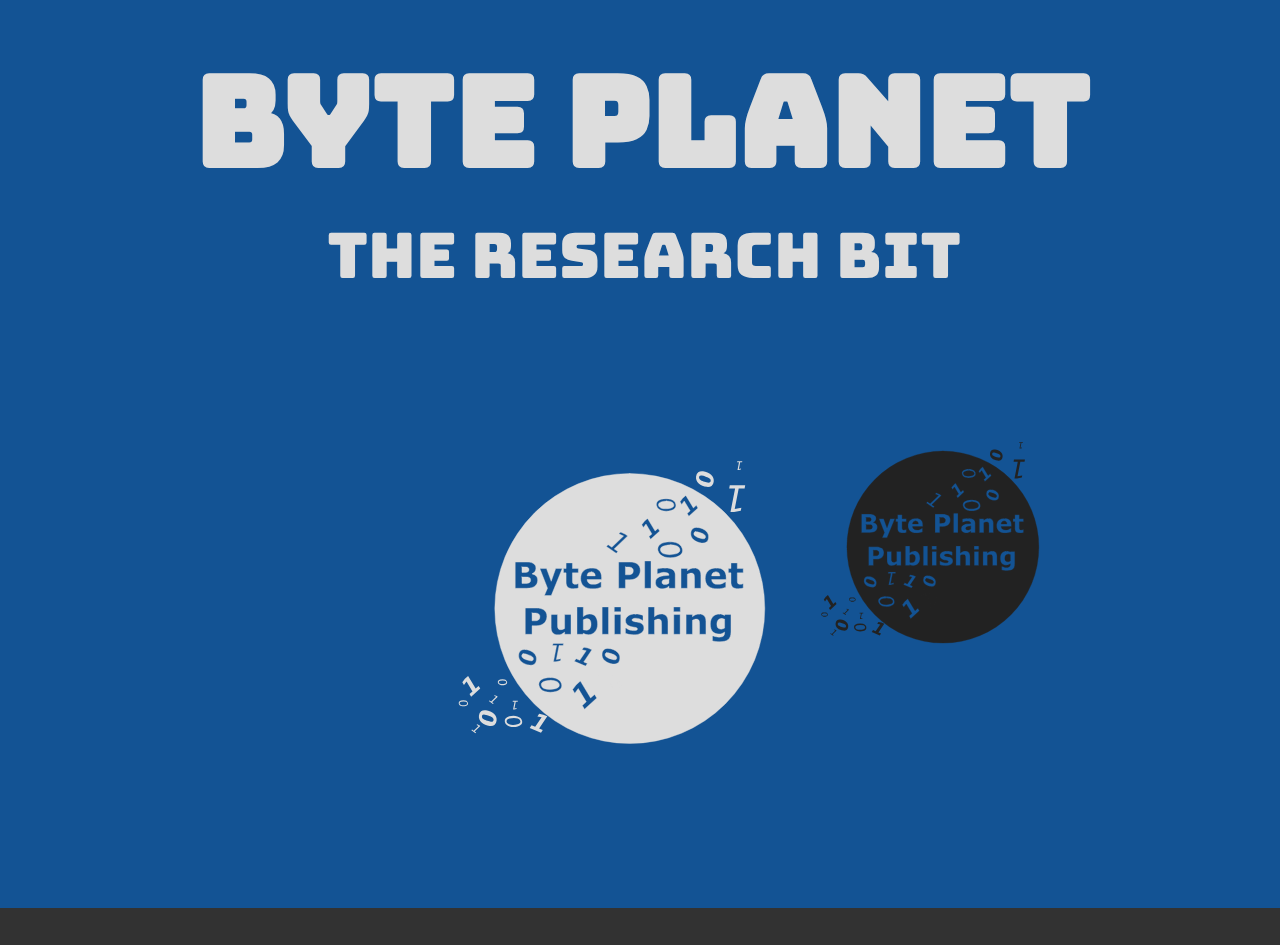
==== glossary.html @ 5b76783b "creation of other pages" ====
<!DOCTYPE html>
<html lang="en-GB" dir="ltr">

<head>

  <meta charset="utf-8">
  <meta name="viewport" content="width=device-width, initial-scale=1">

  <!-- Meta SEO -->
  <meta name="author" content="Oliver Mark Harris">
  <meta name="description" content="[Assignment] Our mission is to produce reliable, trustworthy and informative articles about computer systems and security events. To inform our readers, and to improve internet security as a whole.">
  <meta name="robots" content="none">
  <!-- NOTE: name="robots" content="none" is only set to stop search crawlers from indexing the page, this is because it is apart of my assignment work, making it not appear in search results so it cannot be plagerised. On an actual website this would be set to index or not referenced -->
  <meta name="keywords" content="technology, news, assignment, computer science, computer security, byte planet">

  <!-- Favicon Compatability -->
  <link rel="apple-touch-icon" sizes="180x180" href="icon/apple-touch-icon.png">
  <link rel="icon" type="image/png" sizes="32x32" href="icon/favicon-32x32.png">
  <link rel="icon" type="image/png" sizes="16x16" href="icon/favicon-16x16.png">
  <link rel="manifest" href="icon/site.webmanifest">
  <link rel="mask-icon" href="icon/safari-pinned-tab.svg" color="#135394">
  <link rel="shortcut icon" href="icon/favicon.ico">
  <meta name="apple-mobile-web-app-title" content="Byte Planet">
  <meta name="application-name" content="Byte Planet">
  <meta name="msapplication-TileColor" content="#2d89ef">
  <meta name="msapplication-config" content="icon/browserconfig.xml">
  <meta name="theme-color" content="#135394">

  <!--
    Changes the favicon based on which device the user visits the website with
  -->

  <!-- Page Data -->
  <title>Byte Planet</title>

  <!-- Stylesheets --> <!-- DEBUG: concat into main.css -->
  <!-- <link rel="stylesheet" href="css/main.css"> -->
  <link rel="stylesheet" href="dev/css/default.css">
  <link rel="stylesheet" href="dev/css/noscript.css">
  <link rel="stylesheet" href="dev/css/header.css">
  <link rel="stylesheet" href="dev/css/footer.css">
  <link rel="stylesheet" href="dev/css/wrapper.css">
  <link rel="stylesheet" href="dev/css/splash.css">
  <link rel="stylesheet" href="dev/css/end.css">

  <!-- Javascript -->
  <script src="js/main.js" charset="utf-8"></script>

</head>

<body>
  <header class="header splash" id="hd">

    <span class="txt">
      <h1>Byte Planet</h1>
      <p>the research bit</p>
    </span>

    <!-- Header Logo -->
    <img class="icon" src="icon/iconLight.svg" alt="logo">

    <!-- Navigation Menu -->
    <nav class="navigation hidden" id="menu">
      <ul>
        <li class="navicon hidden" id="navicon"><a href="#">&#8801;</a></li>
        <li><a href="#">Home</a></li>
        <li><a href="tutorials.html">Tutorials</a></li>
        <li><a href="jobs.html">Jobs</a></li>
        <li><a href="reviews.html">Reviews</a></li>
        <li class="active"><a href="glossary.html">Glossary</a></li>
      </ul>
    </nav>

  </header>

  <noscript>
    <details class="noJS info" open>
      <summary>Javascript Disabled: Click Here</summary>
      <!-- when Javascript is disabled, show recommendation to enable it -->
      <span>
        <h3>Javascript Disabled</h3>
        <p>This website uses Javascript for some of its design functionality. It is recommended to leave it enabled, to have a better navigation experience.</p>
        <p>This can be done by either disabling the extension, or within your browsers setting page.</p>
        <p>Close by clicking on "Javascript Disabled" on the bottom-right on the window.</p>
      </span>
    </details>

    <!-- information for screen readers -->
    <b class="hidden">Navigation backup for when javascript is disabled.</b>

    <nav class="noJS navigation">
      <details>
        <summary>&#8801;</summary>
        <!-- when Javascript is disabled,
        default to 2nd navigation design, under/out-off header -->
        <ul>
          <li><a href="#">Home</a></li>
          <li><a href="tutorials.html">Tutorials</a></li>
          <li><a href="jobs.html">Jobs</a></li>
          <li><a href="reviews.html">Reviews</a></li>
          <li class="active"><a href="glossary.html">Glossary</a></li>
        </ul>
      </details>
    </nav>
  </noscript>

  <!-- Main content separator / wrapper section -->
  <section class="wrapper">

    <main class="main">

      <!-- Website Article Section -->
      <article
        class="article"
        id="article"
        data-title="In Development"> <!-- article title displayed within browser -->

      </article>

    </main>

    <!-- Website footer section -->
    <footer class="footer" id="bottom">
      <!-- IDs are used as a page bookmark, which helps with easier navigation of the websites page -->
      <h1 class="title">Byte Planet</h1>

      <section class="contents">
        <h2>Our Mission</h2>

        <p>Our mission is to produce reliable, trustworthy and informative articles about computer systems and security events. To inform our readers, and to improve internet security as a whole.</p>
      </section>

      <b class="copyright"> <span class="symbol">&copy;</span> 2018 Byte Planet Publishing </b>

      <!-- <img class="icon" src="https://dummyimage.com/100x100/cccccc/000.jpg&text=Logo" alt="logo"> -->
      <img class="icon" src="icon/iconLight.svg" alt="logo">

      <ul class="links left">
        <li> <a href="index.html#authors">authors</a> </li>
        <li> <a href="tutorials.html">articles</a> </li>
        <li> <a href="index.html#about">about us</a> </li>
      </ul>

      <ul class="links right">
        <li> <a href="index.html#placements">jobs</a> </li>
        <li> <a href="sitemap.html">sitemap</a> </li>
        <li> <a href="index.html#legal">legal</a> </li>
      </ul>

    </footer>

  </section>

</body>

</html>
---- css/main.css ----
/* Google Font Imports */
@import url('https://fonts.googleapis.com/css?family=Pacifico');
/* Header Text | style: handwriting */

/* Zeroing Elements | Defaults */
* {
  padding: 0;
  margin: 0;
}

/*.article::first-letter {
  color: #135394;
  font-size: 3em;
  text-transform: uppercase;
  font-family: 'Pacifico', cursive;
}*/

.header {
  background: #135394;
  color: #ddd;

  height: 15vh;
  width: 100vw;

  font-family: 'Pacifico', cursive;
  font-size: 3vh;

  /* position: absolute; */
  top: 0;
}


.main {
  grid-area: main;
  //display: flex;
}

.footer {
  grid-area: footer;
  background: #323232;
}

.wrapper {
  width: 100%;
  display: grid;
  grid-template-rows: 25px 1fr 250px;
  grid-template-columns: minmax(0, 150px) minmax(250px, 1fr) minmax(0, 150px);
  grid-template-areas:
    ". . ."
    ". main ."
    "footer footer footer";
  grid-gap: 25px;
}

/* splash screen */
.splash {
  height: 100vh;
  font-size: 9vmin;
}

.hidden {
  display: none;
}
---- dev/css/default.css ----
/* @import url('https://fonts.googleapis.com/css?family=Pacifico'); */
/* @import url('https://fonts.googleapis.com/css?family=Dr+Sugiyama'); */
/* @import url('https://fonts.googleapis.com/css?family=Sofia'); */
/* @import url('https://fonts.googleapis.com/css?family=Plaster'); */
/* @import url('https://fonts.googleapis.com/css?family=Diplomata+SC'); */

/* |||||||||||||||||||||||||||||||||||||||||||||||||||||||||||||||||||||||||| */
/* ||||| P R E  L O A D ||||||||||||||||||||||||||||||||||||||||||||||||||||| */
/* |||||||||||||||||||||||||||||||||||||||||||||||||||||||||||||||||||||||||| */

/*
  CSS which runs first.
*/

/* <~ Google Font Imports ~> */

/* Header Text | style: handwriting */
@import url('https://fonts.googleapis.com/css?family=Bungee');


/* <~ Zeroing Elements | Defaults ~> */
* {
  padding: 0;
  margin: 0;
}
---- dev/css/noscript.css ----
/* |||||||||||||||||||||||||||||||||||||||||||||||||||||||||||||||||||||||||| */
/* ||||| J A V A S C R I P T  D I S A B L E D ||||||||||||||||||||||||||||||| */
/* |||||||||||||||||||||||||||||||||||||||||||||||||||||||||||||||||||||||||| */

/*
  This sections CSS only runs when the user has disabled Javascript within their browser.
*/

.noJS.info > span, .noJS.info > summary {
  z-index: 999;
  position: fixed;
  user-select: none;
}

.noJS.info summary::-webkit-details-marker {
 display:none;
}

.noJS.info > summary {
  bottom: 0;
  right: 0;

  color: red;
  background: rgba(200,200,200,0.5);

  padding: 0.1rem 1rem;

  list-style-type: none;
}

.noJS.info > span {
  top: 10%;
  left: calc(25% - (15px + 0.5rem));

  width: calc(100% / 2);
  min-height: calc(100% / 3);
  max-height: 70%;

  overflow-y: auto;

  padding: 15px;
  border-style: solid;
  border-width: 1rem;

  background: white;
  border-color: rgb(200, 200, 200);

  text-align: center;
}

.noJS.info > span > h3 {
  color: red;
}
---- dev/css/header.css ----
/* |||||||||||||||||||||||||||||||||||||||||||||||||||||||||||||||||||||||||| */
/* ||||| P A G E  H E A D E R ||||||||||||||||||||||||||||||||||||||||||||||| */
/* |||||||||||||||||||||||||||||||||||||||||||||||||||||||||||||||||||||||||| */

.header {
  background: #135394;
  color: #ddd;

  height: 15vh;
  width: 100%;

  /* font-family: 'Plaster', cursive; */
  /* font-family: 'Diplomata SC', cursive; */
  /* font-family: 'Bungee', cursive; */


  /* font-size: 2vh; */
  padding: 0.25rem;

  top: 0;
  user-select: none;
}

.navigation {
  user-select: none;
}

.header > span.txt {
  float: left;
  text-align: center;
  font-size: 2vh;
  line-height: calc(2vh + 15px);
  font-family: 'Bungee', cursive;
  position: relative;
  top: calc((15vh / 2) - (2 * (2vh +15px)));
}

.header > img.icon {
  height: 15vh;
  width: 15vh;
  margin: 0 0.25rem;
}

.main {
  /* to reference with grid in wrapper */
  grid-area: main;

  /* display using 1D array of data */
  display: flex;
}
---- dev/css/footer.css ----
/* |||||||||||||||||||||||||||||||||||||||||||||||||||||||||||||||||||||||||| */
/* ||||| P A G E  F O O T E R ||||||||||||||||||||||||||||||||||||||||||||||| */
/* |||||||||||||||||||||||||||||||||||||||||||||||||||||||||||||||||||||||||| */

.footer > .contents {
  grid-area: footcontents;
  text-align: center;
}

.footer > h1.title {
  grid-area: foottitle;
  font-family: 'Bungee', cursive;
  color: #ddd;
}

.footer > img.icon {
  grid-area: footlogo;
  filter: invert(100%);
  display: block;
  margin: auto;
  align: center;
  width: 25vw;
}

.footer > .links {
  text-align: center;
  list-style: none;
}

.footer > .links > li {
  background: red;
}

.footer > .links.left {
  grid-area: footleft;
}

.footer > .links.right {
  grid-area: footright;
}

.footer > b.copyright {
  grid-area: footnotice;
}

.footer {
  /* to reference with grid in wrapper */
  grid-area: footer;

  user-select: none;
  text-align: center;

  min-height: 250px;
  padding: 1rem;

  background: #323232;
  color: #fff;

  display: grid;
  grid-template-rows: 0.5fr 1fr 3fr 1fr 1fr;
  grid-template-columns: repeat(2, 1fr);
  grid-template-areas:
  "foottitle foottitle"
  ". ."
  "footcontents footlogo"
  "footnotice footnotice"
  "footleft footright";
  grid-gap: 0.15rem;
}
---- dev/css/wrapper.css ----
/* |||||||||||||||||||||||||||||||||||||||||||||||||||||||||||||||||||||||||| */
/* ||||| P A G E  W R A P P E R ||||||||||||||||||||||||||||||||||||||||||||| */
/* |||||||||||||||||||||||||||||||||||||||||||||||||||||||||||||||||||||||||| */

.wrapper {

  /* minimal height for header to update */
  min-height: calc(100vh + 11px);

  /* constrains entire window */
  width: 100%;

  /* display using 2D array of data */
  display: grid;
  grid-template-rows: calc(15vh + 25px) 1fr auto;
  grid-template-columns: minmax(0, 2rem) minmax(250px, 1fr) minmax(0, 2rem);
  grid-template-areas:
    ". . ."
    ". main ."
    "footer footer footer";
  grid-gap: 25px;
}
---- dev/css/splash.css ----
.splash {
  /* float: none; */
  height: 100vh;
  width: 100%;
  display: grid;
  grid-template-columns: auto;
  grid-template-rows: auto;
  grid-template-areas:
  ".      .      ."
  ". splashTitle ."
  ". splashIcon  ."
  ".      .      .";
  grid-gap: 1rem;
}

.splash > span.txt {
  grid-area: splashTitle;
  font-size: 7vmin;
  line-height: calc(15vmin);
  text-align: center;
}

.splash > span.txt > * {
  margin: 0;
  padding: 0;
  width: auto;
}

.splash > img.icon {
  grid-area: splashIcon;
  display: block;
  margin: auto;
  align: center;
  height: 50vmin;
  width: 50vmin;
}
---- dev/css/end.css ----
.hidden {
  display: none;
}
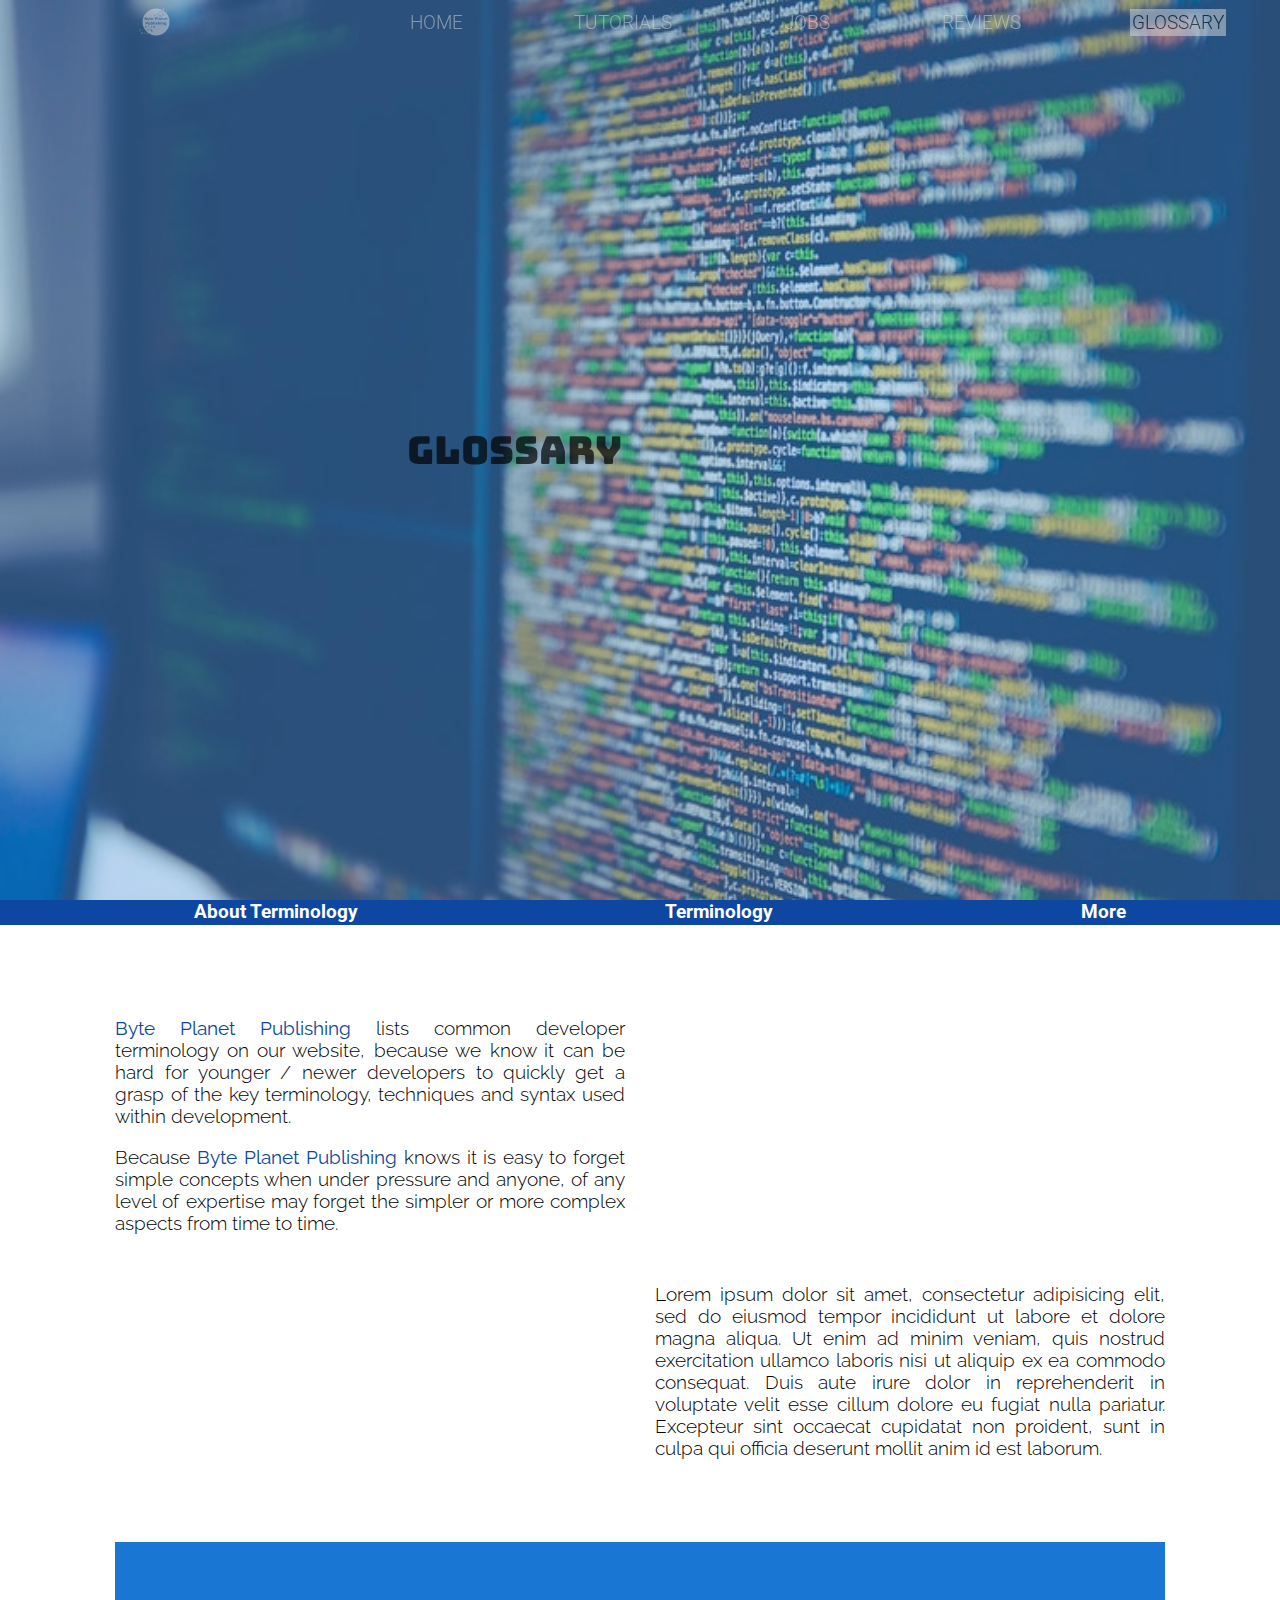
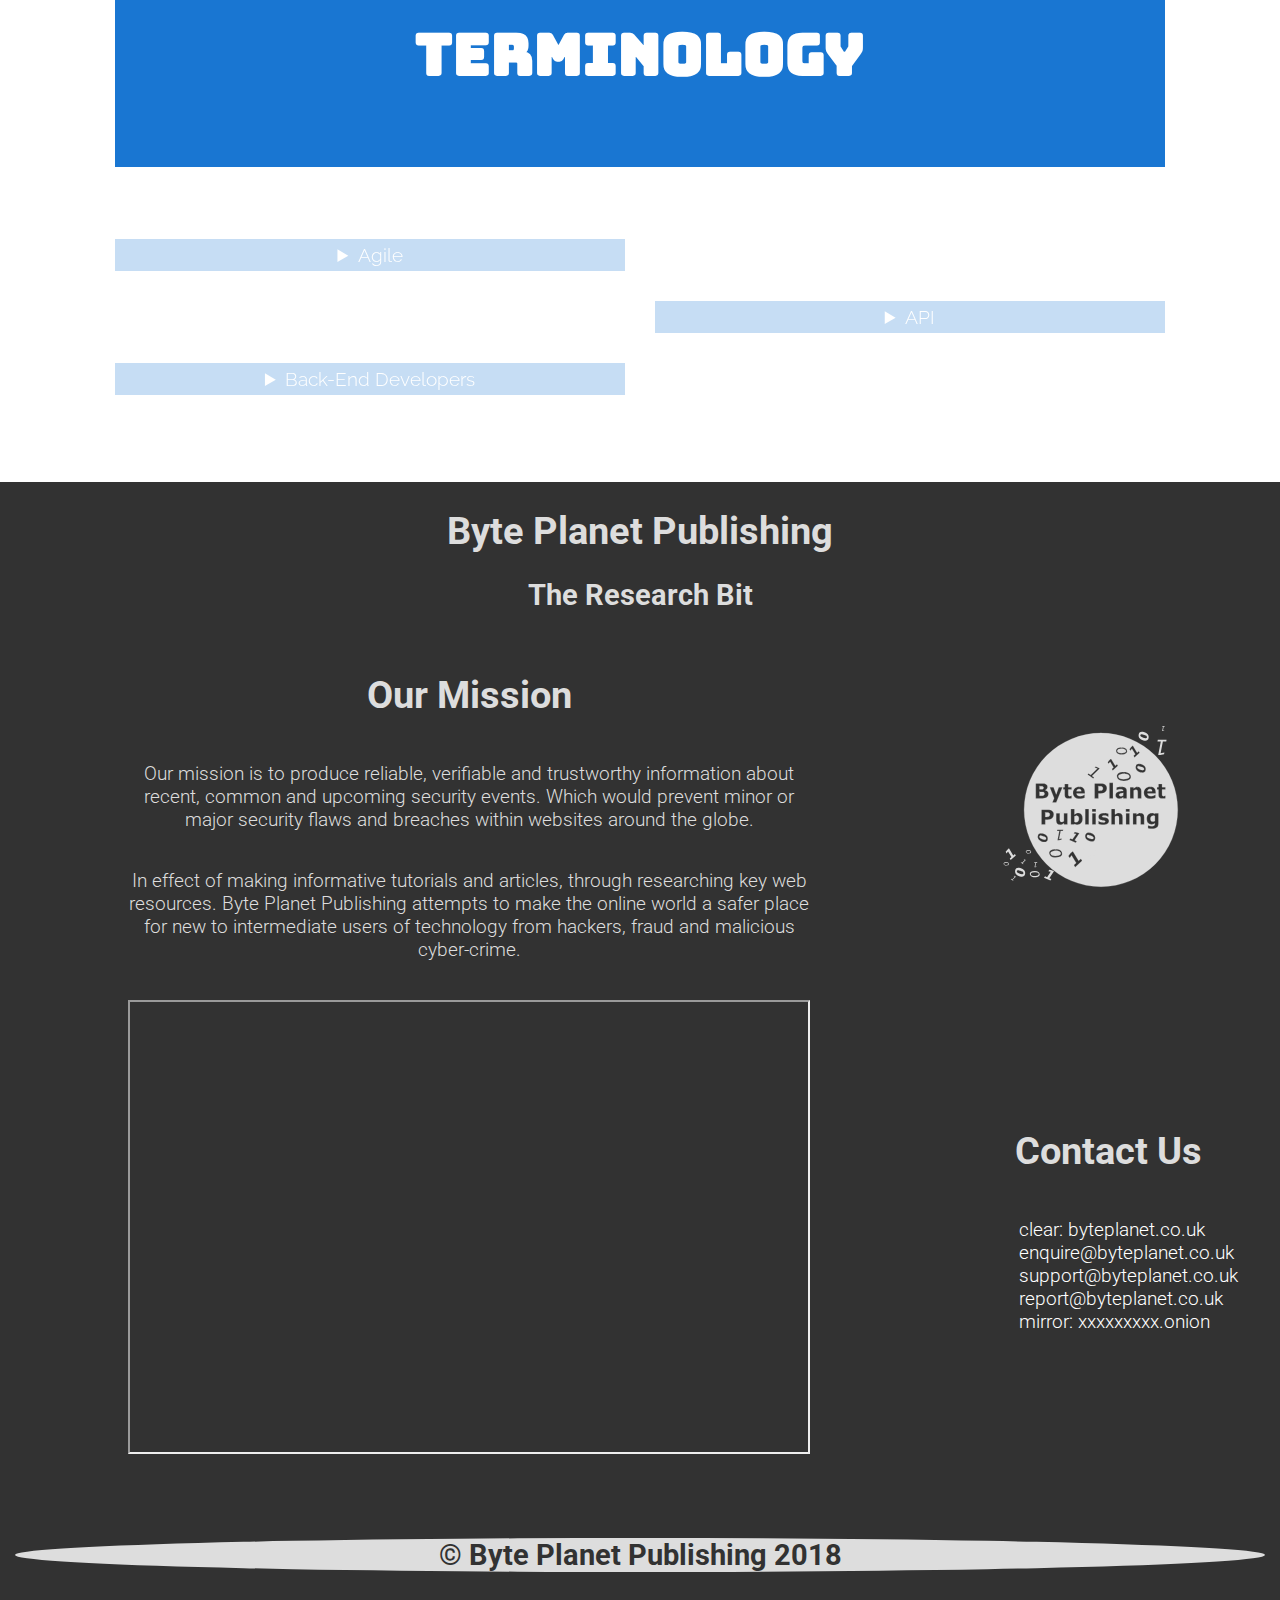
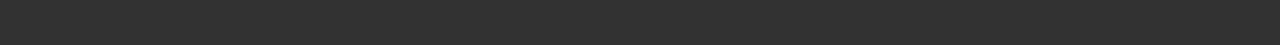
==== commit 5408a683: "almost final design update" ====
--- a/glossary.html
+++ b/glossary.html
@@ -1,156 +1,342 @@
 <!DOCTYPE html>
 <html lang="en-GB" dir="ltr">
-
-<head>
-
-  <meta charset="utf-8">
-  <meta name="viewport" content="width=device-width, initial-scale=1">
-
-  <!-- Meta SEO -->
-  <meta name="author" content="Oliver Mark Harris">
-  <meta name="description" content="[Assignment] Our mission is to produce reliable, trustworthy and informative articles about computer systems and security events. To inform our readers, and to improve internet security as a whole.">
-  <meta name="robots" content="none">
-  <!-- NOTE: name="robots" content="none" is only set to stop search crawlers from indexing the page, this is because it is apart of my assignment work, making it not appear in search results so it cannot be plagerised. On an actual website this would be set to index or not referenced -->
-  <meta name="keywords" content="technology, news, assignment, computer science, computer security, byte planet">
-
-  <!-- Favicon Compatability -->
-  <link rel="apple-touch-icon" sizes="180x180" href="icon/apple-touch-icon.png">
-  <link rel="icon" type="image/png" sizes="32x32" href="icon/favicon-32x32.png">
-  <link rel="icon" type="image/png" sizes="16x16" href="icon/favicon-16x16.png">
-  <link rel="manifest" href="icon/site.webmanifest">
-  <link rel="mask-icon" href="icon/safari-pinned-tab.svg" color="#135394">
-  <link rel="shortcut icon" href="icon/favicon.ico">
-  <meta name="apple-mobile-web-app-title" content="Byte Planet">
-  <meta name="application-name" content="Byte Planet">
-  <meta name="msapplication-TileColor" content="#2d89ef">
-  <meta name="msapplication-config" content="icon/browserconfig.xml">
-  <meta name="theme-color" content="#135394">
-
-  <!--
-    Changes the favicon based on which device the user visits the website with
-  -->
-
-  <!-- Page Data -->
-  <title>Byte Planet</title>
-
-  <!-- Stylesheets --> <!-- DEBUG: concat into main.css -->
-  <!-- <link rel="stylesheet" href="css/main.css"> -->
-  <link rel="stylesheet" href="dev/css/default.css">
-  <link rel="stylesheet" href="dev/css/noscript.css">
-  <link rel="stylesheet" href="dev/css/header.css">
-  <link rel="stylesheet" href="dev/css/footer.css">
-  <link rel="stylesheet" href="dev/css/wrapper.css">
-  <link rel="stylesheet" href="dev/css/splash.css">
-  <link rel="stylesheet" href="dev/css/end.css">
-
-  <!-- Javascript -->
-  <script src="js/main.js" charset="utf-8"></script>
-
-</head>
-
-<body>
-  <header class="header splash" id="hd">
-
-    <span class="txt">
-      <h1>Byte Planet</h1>
-      <p>the research bit</p>
-    </span>
-
-    <!-- Header Logo -->
-    <img class="icon" src="icon/iconLight.svg" alt="logo">
-
-    <!-- Navigation Menu -->
-    <nav class="navigation hidden" id="menu">
+  <head>
+    <meta charset="utf-8">
+    <meta name="viewport" content="width=device-width, initial-scale=1">
+
+    <!-- Meta SEO -->
+    <meta name="author" content="Oliver Mark Harris">
+    <meta name="description" content="[Assignment] Our mission is to produce reliable, verifiable and trustworthy information about recent, common and upcoming security events. Which would prevent minor or major security flaws and breaches within websites around the globe. ">
+    <meta name="robots" content="none">
+    <!-- NOTE: name="robots" content="none" is only set to stop search crawlers from indexing the page, this is because it is apart of my assignment work, making it not appear in search results so it cannot be plagerised. On an actual website this would be set to index or not referenced -->
+    <meta name="keywords" content="technology, news, assignment, computer science, computer security, byte planet">
+
+    <!-- Favicon Compatability -->
+    <link rel="apple-touch-icon" sizes="180x180" href="favicon/apple-touch-icon.png">
+    <link rel="icon" type="image/png" sizes="32x32" href="favicon/favicon-32x32.png">
+    <link rel="icon" type="image/png" sizes="16x16" href="favicon/favicon-16x16.png">
+    <link rel="manifest" href="favicon/site.webmanifest">
+    <link rel="mask-icon" href="favicon/safari-pinned-tab.svg" color="#135394">
+    <link rel="shortcut icon" href="favicon/favicon.ico">
+    <meta name="apple-mobile-web-app-title" content="Byte Planet">
+    <meta name="application-name" content="Byte Planet">
+    <meta name="msapplication-TileColor" content="#2d89ef">
+    <meta name="msapplication-config" content="favicon/browserconfig.xml">
+    <meta name="theme-color" content="#135394">
+
+    <!--
+      Changes the favicon based on which device the user visits the website with
+    -->
+
+    <title>Byte Planet | Glossary</title>
+
+    <!-- Main Website Design -->
+    <link rel="stylesheet" href="css/main.css">
+
+    <!-- Website Data -->
+    <script src="data/data.js" type="text/javascript"></script>
+
+    <!-- Website Functionality and Interaction -->
+    <script src="js/main.js" type="text/javascript"></script>
+
+    <!-- Javascript Disabled Backup Design -->
+    <noscript>
+      <link rel="stylesheet" href="css/noJS.css">
+    </noscript>
+
+  </head>
+
+  <!-- page content -->
+  <body>
+
+    <div class="top" id="top">
+    </div>
+
+    <!-- Javascript Disabled Declaration Popup -->
+    <section class="noJS" id="jsDisabled">
+
+      <details open>
+        <!-- popup button -->
+        <summary>JavaScript Disabled: Click Here</summary>
+        <!-- popup content -->
+        <section>
+          <h1>Whoops it looks like JavaScript is disabled</h1>
+          <p>
+            This website uses JavaScript to display content, having JavaScript disabled will only allow you to view the most recent content and some features will be disabled as a result.
+          </p>
+
+          <p>
+            Warning, there may be bugs on the website when JavaScript is not used as a design mechanism / navigation may be disabled, depending on what device you are using.
+          </p>
+
+        </section>
+
+      </details>
+
+    </section>
+
+    <!-- Navigation Panel -->
+    <nav class="noJS" id="nav">
+
+      <a href="#splash"><img class="logo" src="icon/iconLight.svg" alt="Byte Planet Publishing"></a>
+
       <ul>
-        <li class="navicon hidden" id="navicon"><a href="#">&#8801;</a></li>
-        <li><a href="#">Home</a></li>
-        <li><a href="tutorials.html">Tutorials</a></li>
-        <li><a href="jobs.html">Jobs</a></li>
-        <li><a href="reviews.html">Reviews</a></li>
-        <li class="active"><a href="glossary.html">Glossary</a></li>
+
+        <li> <a href="index.html#top">Home</a> </li>
+        <li> <a href="tutorials.html#top">Tutorials</a> </li>
+        <li> <a href="jobs.html#top">Jobs</a> </li>
+        <li> <a href="reviews.html#top">Reviews</a> </li>
+        <li> <a class="active" href="#top">Glossary</a> </li>
+
       </ul>
+
     </nav>
 
-  </header>
-
-  <noscript>
-    <details class="noJS info" open>
-      <summary>Javascript Disabled: Click Here</summary>
-      <!-- when Javascript is disabled, show recommendation to enable it -->
-      <span>
-        <h3>Javascript Disabled</h3>
-        <p>This website uses Javascript for some of its design functionality. It is recommended to leave it enabled, to have a better navigation experience.</p>
-        <p>This can be done by either disabling the extension, or within your browsers setting page.</p>
-        <p>Close by clicking on "Javascript Disabled" on the bottom-right on the window.</p>
-      </span>
-    </details>
-
-    <!-- information for screen readers -->
-    <b class="hidden">Navigation backup for when javascript is disabled.</b>
-
-    <nav class="noJS navigation">
-      <details>
-        <summary>&#8801;</summary>
-        <!-- when Javascript is disabled,
-        default to 2nd navigation design, under/out-off header -->
-        <ul>
-          <li><a href="#">Home</a></li>
-          <li><a href="tutorials.html">Tutorials</a></li>
-          <li><a href="jobs.html">Jobs</a></li>
-          <li><a href="reviews.html">Reviews</a></li>
-          <li class="active"><a href="glossary.html">Glossary</a></li>
-        </ul>
-      </details>
-    </nav>
-  </noscript>
-
-  <!-- Main content separator / wrapper section -->
-  <section class="wrapper">
-
-    <main class="main">
-
-      <!-- Website Article Section -->
-      <article
-        class="article"
-        id="article"
-        data-title="In Development"> <!-- article title displayed within browser -->
-
-      </article>
-
-    </main>
-
-    <!-- Website footer section -->
-    <footer class="footer" id="bottom">
-      <!-- IDs are used as a page bookmark, which helps with easier navigation of the websites page -->
-      <h1 class="title">Byte Planet</h1>
-
-      <section class="contents">
-        <h2>Our Mission</h2>
-
-        <p>Our mission is to produce reliable, trustworthy and informative articles about computer systems and security events. To inform our readers, and to improve internet security as a whole.</p>
-      </section>
-
-      <b class="copyright"> <span class="symbol">&copy;</span> 2018 Byte Planet Publishing </b>
-
-      <!-- <img class="icon" src="https://dummyimage.com/100x100/cccccc/000.jpg&text=Logo" alt="logo"> -->
-      <img class="icon" src="icon/iconLight.svg" alt="logo">
-
-      <ul class="links left">
-        <li> <a href="index.html#authors">authors</a> </li>
-        <li> <a href="tutorials.html">articles</a> </li>
-        <li> <a href="index.html#about">about us</a> </li>
+    <!-- mobile navigation alternative -->
+    <!-- separated to work when javascript is disabled -->
+    <!-- <details closed class="mNav">
+       &#8801; : Navicon Icon -->
+      <!--<summary>&#8801;</summary>
+
+      <ul>
+
+        <li> <a class="active" href="#top">Home</a> </li>
+        <li> <a href="tutorials.html#top">Tutorials</a> </li>
+        <li> <a href="jobs.html#top">Jobs</a> </li>
+        <li> <a href="reviews.html#top">Reviews</a> </li>
+        <li> <a href="glossary.html#top">Glossary</a> </li>
+
       </ul>
 
-      <ul class="links right">
-        <li> <a href="index.html#placements">jobs</a> </li>
-        <li> <a href="sitemap.html">sitemap</a> </li>
-        <li> <a href="index.html#legal">legal</a> </li>
+    </details> -->
+
+    <!-- Header Content Wrapper -->
+    <header class="splash" id="splash">
+
+      <!-- https://images.unsplash.com/photo-1487058792275-0ad4aaf24ca7?ixlib=rb-1.2.1&ixid=eyJhcHBfaWQiOjEyMDd9&auto=format&fit=crop&w=750&q=80 -->
+      <img src="images/splash.jpg" alt="splash">
+
+      <h1>
+        <span class="on">Glossary</span>
+        <span class="off">Developer Terminology</span>
+      </h1>
+
+    </header>
+
+    <section class="subnav">
+
+      <ul>
+
+        <li> <a href="#top">About Terminology</a> </li>
+        <li> <a href="#terminology">Terminology</a> </li>
+        <li> <a href="#footer">More</a> </li>
+
       </ul>
 
+    </section>
+
+    <!-- Main Content Wrapper -->
+    <section class="wrapper">
+
+      <main>
+
+        <section class="flex11">
+
+          <section>
+
+            <p>
+              <b>Byte Planet Publishing</b> lists common developer terminology on our website, because we know it can be hard for younger / newer developers to quickly get a grasp of the key terminology, techniques and syntax used within development.
+            </p>
+            <p>
+	            Because <b>Byte Planet Publishing</b> knows it is easy to forget simple concepts when under pressure and anyone, of any level of expertise may forget the simpler or more complex aspects from time to time.
+            </p>
+
+          </section>
+
+          <span></span><span></span>
+
+          <section>
+            Lorem ipsum dolor sit amet, consectetur adipisicing elit, sed do eiusmod tempor incididunt ut labore et dolore magna aliqua. Ut enim ad minim veniam, quis nostrud exercitation ullamco laboris nisi ut aliquip ex ea commodo consequat. Duis aute irure dolor in reprehenderit in voluptate velit esse cillum dolore eu fugiat nulla pariatur. Excepteur sint occaecat cupidatat non proident, sunt in culpa qui officia deserunt mollit anim id est laborum.
+          </section>
+
+        </section>
+
+        <section class="marker" id="terminology"></section>
+        <section class="heading">
+          <h1>Terminology</h1>
+        </section>
+
+        <!-- Developer and Software Engineering Terms By: Dennnis Kardys -->
+        <!-- https://blog.wsol.com/web-design-glossary-common-terms-explained -->
+
+        <section class="flex11 terminology">
+
+          <section>
+            <details closed>
+              <summary>Agile</summary>
+              <section>
+                The term "agile" refers to an iterative, incremental method of managing design and development. In an agile workflow, requirements evolve from sprint to sprint, and teams work in a collaborative structure. In an agile project, code is shipped and features are released continually, unlike in a fixed-bid, fixed-timeline, single release waterfall project.
+              </section>
+            </details>
+          </section>
+
+          <span></span><span></span>
+
+          <section>
+            <details closed>
+              <summary>API</summary>
+              <section>
+                An API (Application Programming Interface) is a mechanism that allows different systems to communicate. It provides a method of accessing or manipulating data from a system, usually provided by the system's implementors.
+              </section>
+            </details>
+          </section>
+
+          <section>
+            <details closed>
+              <summary>Back-End Developers</summary>
+              <section>
+                Back-end developers are engineers who take working proofs of concepts (prototypes) and write all the code that makes them fully functional and populated with real data. For websites, a back-end developer will connect your website to some sort of content management system that lets content owners manage and update website content themselves.
+              </section>
+            </details>
+          </section>
+
+          <span></span><span></span>
+
+          <section>
+            <details closed>
+              <summary>CMS</summary>
+              <section>
+                A CMS (Content Management System) is a platform where people who manage an organization's website can log in to edit and publish content.
+              </section>
+            </details>
+          </section>
+
+          <section>
+            <details closed>
+              <summary>Development Languages</summary>
+              <section>
+                Developer languages are created for the purpose of optimising different repetitive tasks undertaken by a developer, each one of these lanuages will have its own syntax, rules and running methods which make them unique.
+              </section>
+            </details>
+          </section>
+
+          <span></span><span></span>
+
+          <section>
+              <details closed>
+                <summary>UI Design</summary>
+                <section>
+                  UI (User Interface) Design is the design of how things on screen look. Color, layout, typography, style, and animation effects all exist within the domain of UI design. UI designers will have a solid understanding of the principles of graphic design and website usability. It's not uncommon for web designers to have multiple areas of expertise
+                </section>
+              </details>
+          </section>
+
+        </section>
+
+      </main>
+
+    </section>
+
+    <!-- Footer Content Wrapper -->
+    <section class="Fmarker" id="footer"></section>
+    <footer>
+
+      <section>
+        <h1>Byte Planet Publishing</h1>
+        <h2>The Research Bit</h2>
+      </section>
+
+      <!-- mission statement -->
+      <section class="flex">
+
+        <section class="flex1">
+
+          <h1>Our Mission</h1>
+
+          <p>Our mission is to produce reliable, verifiable and trustworthy information about recent, common and upcoming security events. Which would prevent minor or major security flaws and breaches within websites around the globe. </p>
+
+          <p>In effect of making informative tutorials and articles, through researching key web resources. Byte Planet Publishing attempts to make the online world a safer place for new to intermediate users of technology from hackers, fraud and malicious cyber-crime. </p>
+
+        </section>
+
+        <section class="flex2 icon">
+
+          <img src="icon/iconLight.svg" alt="Logo">
+
+        </section>
+
+      </section>
+
+      <!-- contacts -->
+      <section class="flex">
+
+        <section class="flex1">
+
+          <iframe class="map" src="https://www.google.com/maps/embed?pb=!1m18!1m12!1m3!1d2147.338014482592!2d-0.11887508450935537!3d51.50095717963404!2m3!1f0!2f0!3f0!3m2!1i1024!2i768!4f13.1!3m3!1m2!1s0x487604b89a7afd93%3A0x6ce45fa9643af6eb!2sPark+Plaza+Westminster+Bridge+Hotel%2C+200+Westminster+Bridge+Rd%2C+South+Bank%2C+London+SE1+7UT!5e1!3m2!1sen!2suk!4v1546305642484"></iframe>
+
+        </section>
+
+        <section class="flex2 contact-details">
+
+          <h1>Contact Us</h1>
+
+          <ul class="contacts">
+
+            <li>clear: <a href="https://www.byteplanet.co.uk">byteplanet.co.uk</a></li>
+            <li><a href="mailto:enquire@byteplanet.co.uk?subject=recruitment">enquire@byteplanet.co.uk</a></li>
+            <li><a href="mailto:support@byteplanet.co.uk?subject=support">support@byteplanet.co.uk</a></li>
+            <li><a href="mailto:report@byteplanet.co.uk?subject=reporting">report@byteplanet.co.uk</a></li>
+            <li>mirror: <a href="http://xxxxxxxxx.onion">xxxxxxxxx.onion</a></li>
+
+          </ul>
+
+        </section>
+
+      </section>
+
+      <section class="flex">
+
+        <section class="flex1">
+
+          <ul class="sociallinks">
+
+            <li></li>
+            <li></li>
+            <li></li>
+            <li></li>
+
+          </ul>
+
+        </section>
+
+      </section>
+
+      <section>
+
+        <h2 class="copyright"> &copy; Byte Planet Publishing 2018 </h2>
+
+      </section>
+
+      <section class="flex">
+
+        <section class="flex1">
+
+          <ul class="sitelinks">
+
+            <li></li>
+            <li></li>
+            <li></li>
+            <li></li>
+
+          </ul>
+
+        </section>
+
+      </section>
+
+
+
     </footer>
 
-  </section>
-
-</body>
-
+  </body>
 </html>
--- a/css/main.css
+++ b/css/main.css
@@ -1,63 +1,1174 @@
-/* Google Font Imports */
-@import url('https://fonts.googleapis.com/css?family=Pacifico');
-/* Header Text | style: handwriting */
-
-/* Zeroing Elements | Defaults */
-* {
+/****************************************/
+/*             Fonts Import             */
+/****************************************/
+
+/* link text */
+@import url('https://fonts.googleapis.com/css?family=Roboto:400,700');
+
+/* header text */
+@import url('https://fonts.googleapis.com/css?family=Bungee');
+
+/* body text */
+@import url('https://fonts.googleapis.com/css?family=Raleway:100,300');
+
+/****************************************/
+/*         Colour Scheme Format         */
+/****************************************/
+
+/* material design colours */
+  /* #0D47A1 B900*/
+  /* #1976D2 B700 */
+  /* #448AFF BA200 */
+  /* #90CAF9 B200 */
+
+/* colour scheme */
+  /* primary blue material 900 #0D47A1 */
+
+
+  /****************************************/
+  /*                Setup                 */
+  /****************************************/
+
+/* root html element for responsive font sizing */
+html
+{
+  font-size: 1.5vw;
+}
+
+
+/* implying links to the user */
+a
+{
+  cursor: pointer;
+}
+
+/* CSS defaults */
+body
+{
+  /* removal of margin and padding to make the website appear the same on different devices and browsers */
+  margin: 0;
   padding: 0;
+
+  text-align: justify;
+
+  /* main website body / content font */
+  font-family: 'Raleway', sans-serif;
+  font-weight: 300;
+}
+
+/* default image size */
+/* preventing images being displayed to stretch the users viewport */
+img
+{
+  height: 100px;
+  width: 100px;
+}
+
+ /* bold tag */
+b,
+bold
+{
+  color: #0D47A1;
+}
+
+/* content title */
+h3
+{
+  text-align: center;
+  font-family: 'Bungee', cursive;
+  color: #0D47A1;
+}
+
+/* top of page link */
+div.top
+{
+
+  /* absolute positioning used to make the object appear in the same top location of the page while not being stuck to the users screen */
+  position: absolute;
+  top: 10px;
+
+}
+
+/****************************************/
+/*             Scroll Bars              */
+/****************************************/
+
+*::-webkit-scrollbar
+{
+      width: 10px;
+}
+
+*::-webkit-scrollbar-track
+{
+      background-color: #ddd;
+}
+
+*::-webkit-scrollbar-thumb
+{
+  background-color: #1976D2;
+  border-radius: 10px;
+}
+
+*::-webkit-scrollbar-thumb:hover
+{
+  border: 4px solid;
+  border-color: #0D47A1;
+}
+
+
+
+/****************************************/
+/*             Alt Versions             */
+/****************************************/
+
+/* disable the view of mobile navigation when the website is on the desktop version */
+
+/* desktop first designed website due to how information is displayed within the design process */
+
+details.mNav
+{
+  display: none;
+}
+
+/* when javascript is enabled, hide the javascript disabled popup */
+
+section.noJS
+{
+  display: none;
+}
+
+/****************************************/
+/*                Header                */
+/****************************************/
+
+/* class responsive: when exiting splash screen mode */
+
+header
+{
+  /* hightlight colour behind image */
+  background-color: #1976D2;
+
+  /* display throughout the users viewport */
+  width: 100%;
+  height: 100vh;
+
+  /* animate between size changes */
+  transition: .5s;
+}
+
+header.responsive
+{
+  /* half to be used as a title */
+  height: 50vh;
+}
+
+header img
+{
+  /* fill container */
+  width: 100%;
+  height: 100%;
+
+  /* use background colour as a highlight */
+  filter: opacity(70%);
+
+  /* animate altering image */
+  transition: .5s;
+}
+
+header.responsive img
+{
+  /* remove filter to stop affecting other elements */
+  filter: none;
+  /* animate between style */
+  height: 50%;
+  /* hide image */
+  filter: opacity(0%);
+}
+
+header h1
+{
+  /*
+    Design inspired from w3schools to create a centered text effect
+    https://www.w3schools.com/howto/howto_css_image_text.asp
+  */
+
+  transition: .5s;
+
+  /* center positioning title text */
+  position: absolute;
+  top: 50%;
+  left: 50%;
+  transform: translate(-50%, -50%);
+
+  /* font style */
+  font-family: 'Bungee', cursive;
+  font-size: 2rem;
+  font-weight: bolder;
+  text-align: center;
+
+  color: black;
+  filter: opacity(70%);
+}
+
+header.responsive h1
+{
+  /* title text design */
+  top: 25%;
+  color: white;
+  filter: opacity(100%);
+}
+
+/* header text visible | title text hidden */
+header h1 span.off
+{
+  visibility: hidden;
+}
+
+header h1 span.on
+{
+  visibility: visible;
+}
+
+/* header text hidden | title text visible */
+header.responsive h1 span.off
+{
+  visibility: visible;
+
+  /* resetting positioning */
+  position: absolute;
+  top: 50%;
+  left: 50%;
+  transform: translate(-50%, -50%);
+}
+
+header.responsive h1 span.on
+{
+  visibility: hidden;
+}
+
+/****************************************/
+/*             Navigation               */
+/****************************************/
+
+nav
+{
+  position: fixed;
+  z-index: 1;
+  top: 0;
+  left: 0;
+  width: 100%;
+
+  height: 5vh;
+
+  /* bottom constraint to break */
+  min-height: 25px;
+  transform: .5s;
+
+  display: flex;
+  flex-direction: row;
+  flex-wrap: nowrap;
+  justify-content: space-around;
+
+  box-sizing: border-box;
+  transition: .5s;
+  filter: opacity(50%);
+}
+
+nav a
+{
+  flex-grow: 1;
+  text-align: center;
+}
+
+nav a .logo
+{
+  display: inline-block;
+  transition: .5s;
+  filter: brightness(100%);
+  height: 5vh;
+  width: 5vh;
+
+  /* minimun constraints */
+  min-height: 25px;
+  min-width: 25px;
+}
+
+nav > ul
+{
+  font-family: 'Roboto', sans-serif;
+
+  list-style: none;
+
+  display: flex;
+  flex-grow: 2;
+  justify-content: space-around;
+  align-items: center;
+}
+
+nav > ul li
+{
+  text-align: center;
+
   margin: 0;
-}
-
-/*.article::first-letter {
-  color: #135394;
-  font-size: 3em;
+  padding: 0;
+}
+
+nav > ul li a
+{
+  color: #ddd;
+  text-decoration: none;
   text-transform: uppercase;
-  font-family: 'Pacifico', cursive;
-}*/
-
-.header {
-  background: #135394;
+  font-size: auto;
+  padding: 2px;
+}
+
+nav > ul li a.active,
+nav > ul li a:hover
+{
+  background-color: #ddd;
+  color: #000;
+}
+
+/*
+  responsive navigation
+*/
+
+nav.responsive .logo
+{
+  height: 10vh;
+  width: 10vh;
+  filter: brightness(200%);
+}
+
+nav.responsive
+{
+  height: 10vh;
+  background-color: black;
+  filter: opacity(100%);
+}
+
+nav.responsive > ul li a
+{
+  padding: 0.5rem;
+  color: #fff;
+  border-radius: 10px;
+}
+
+nav.responsive > ul li a.active,
+nav.responsive > ul li a:hover
+{
+  background-color: #0D47A1;
   color: #ddd;
-
+  font-weight: bold;
+}
+
+/****************************************/
+/*            Sub Navigation            */
+/****************************************/
+
+section.subnav
+{
+  margin-top: 0;
+
+  /* makes the navigation not become unreadable when the user descreases window height */
+  min-height: 25px;
+
+  /* sets the height relative to the users device */
+  height: calc(5vh + 1px);
+
+  /* makes sure the height does not go more than 1 line */
+  max-height: 2ch;
+
+  /* sets the width to the fullscreen/viewport width  */
+  width: 100%;
+
+  /* highlight the main navigation bar */
+  background-color: #0D47A1;
+  font-size: auto;
+
+  /* makes the navigation follow the user when they reach it on the page, under the main nav bar */
+  position: sticky;
+  /* reset z-index to display above content and behind objects */
+  z-index: 1;
+  top: calc(10vh - 1px);
+
+}
+
+section.subnav > ul
+{
+  /* link font */
+  font-family: 'Roboto', sans-serif;
+
+  /* removes added margins */
+  margin: 0;
+
+  /* removes bullet points */
+  list-style: none;
+
+  /* format text */
+  font-weight: bold;
+  text-decoration: none;
+
+  /* set objects position */
+  display: flex;
+  justify-content: space-around;
+  align-items: center;
+}
+
+section.subnav > ul li a
+{
+  text-decoration: none;
+  color: #fff;
+}
+
+/****************************************/
+/*             Main Wrapper             */
+/****************************************/
+
+.wrapper
+{
+  width: 100%;
+  min-height: 110vh;
+  display: grid;
+  grid-template-columns: minmax(0, 6em) auto minmax(0, 6em);
+  grid-auto-rows: 3rem 1fr 3rem;
+
+  grid-template-areas:
+    ".    .    ."
+    ". content ."
+    ".    .    .";
+}
+
+main
+{
+  grid-area: content;
+
+}
+
+/****************************************/
+/*           Content Headings           */
+/****************************************/
+
+/* main headings */
+section.heading
+{
+  background-color: #1976D2;
+  color: #fff;
+
+  width: 100%;
+
+  text-align: center;
+  user-select: none;
+  font-family: 'Bungee', cursive;
+  font-size: 1.5rem;
+
+  height: 25vh;
+  margin: 3rem 0;
+
+  display: flex;
+  align-items: center;
+  justify-content: center;
+
+
+}
+
+/* sub headings */
+section.heading.sub
+{
+  width: 50%;
   height: 15vh;
-  width: 100vw;
-
-  font-family: 'Pacifico', cursive;
-  font-size: 3vh;
-
-  /* position: absolute; */
+  margin-left: 25%;
+  border-radius: 50px;
+}
+
+/* sub heading links */
+/* used to change the users location on the page or remove/close a sub section */
+section.heading.sub a
+{
+  /* removes link decoration */
+  user-select: none;
+  text-decoration: none;
+
+  /* sets text colour to white */
+  /* making it readable on the sub heading */
+  color: #fff;
+}
+
+/*
+  Solution Based On Slack Overflow Solution:
+  https://css-tricks.com/hash-tag-links-padding/
+*/
+
+/* on page reference markers */
+section.marker
+{
+  /* creates a block element and hides it from the users view */
+  display: block;
+  visibility: hidden;
+  content: " ";
+
+  /* sets the height to the same as the websites header */
+  height: 15vh;
+
+  /* positions the object relative to the marked element which alters the on page bookmark location */
+  margin-top: calc(3rem - 15vh);
+  margin-bottom: calc(-3rem + 10px);
+}
+
+/* fix for website footer */
+section.Fmarker
+{
+  /* similar to marker above */
+  display: block;
+  visibility: hidden;
+  content: " ";
+  height: 15vh;
+
+  margin-top: -15vh;
+  /* changed by removing the padding of sub headings */
+}
+
+/****************************************/
+/*              Flex Boxes              */
+/****************************************/
+
+/* flexbox ratio: 1 to 1 */
+.flex11
+{
+  display: flex;
+  flex-flow: row wrap;
+}
+
+.flex11 > :nth-child(odd)
+{
+  width: calc(50% - 15px);
+  padding: 15px;
+  padding-left: 0;
+}
+
+.flex11 > :nth-child(even)
+{
+  width: calc(50% - 15px);
+  padding: 15px;
+  padding-right: 0;
+}
+
+/* flexbox ratio: 1 to 2 */
+.flex12
+{
+  display: flex;
+  flex-flow: column wrap;
+}
+
+.flex12:nth-child(1)
+{
+  flex-grow: 1;
+}
+
+.flex12:nth-child(2)
+{
+  flex-grow: 2;
+}
+
+/* reverse wrap */
+.flexre
+{
+  flex-wrap: wrap-reverse;
+}
+/****************************************/
+/*             Terminology              */
+/****************************************/
+
+/* hide spans for control */
+section.terminology > span
+{
+  visibility: hidden;
+}
+
+section.terminology
+{
+  height: 200px;
+  overflow: hidden;
+
+  overflow-y: scroll;
+}
+
+/* remove dropdown */
+section.terminology section details summary::-webkit-details-marker {
+ display:none;
+}
+
+section.terminology section details summary
+{
+  /* imply to user */
+  cursor: pointer;
+
+  /* overall format */
+  background-color: #1976D2;
+  filter: opacity(25%);
+
+  /* animate */
+  transition: .5s;
+
+  /* make the text readable */
+  padding: 5px;
+  color: white;
+  text-align: center;
+  user-select: none;
+}
+
+section.terminology section:hover details summary
+{
+  /* reset filters */
+  filter: opacity(100%) brightness(120%);
+}
+
+section.terminology section details section
+{
+  /* font style */
+  font-style: italic;
+  font-weight: 200;
+  font-size: 0.9em;
+
+  padding: 15px;
+}
+
+section.terminology section:hover details section
+{
+  /* highlight content */
+  font-weight: 400;
+}
+
+
+/****************************************/
+/*               Authors                */
+/****************************************/
+
+section.authors
+{
+  width: 100%;
+  display: flex;
+  flex-flow: row wrap;
+  justify-content: space-around;
+}
+
+section.authors a
+{
+  text-align: center;
+  text-decoration: none;
+
+  width: 200px;
+  max-width: 50%;
+
+  margin: 15px;
+  padding: 10px;
+  color: black;
+
+  border: 10px solid;
+  border-color: #fff;
+}
+
+section.authors a img
+{
+  border-radius: 50%;
+  width: 75%;
+  height: 25%;
+}
+
+section.authors a p
+{
+  /* constrain text */
+  max-height: 11ch;
+  overflow: hidden;
+  text-overflow: ellipsis;
+
+  font-weight: 100;
+
+}
+
+section.authors a b
+{
+  color: #1976D2;
+
+}
+
+/* authors name link */
+section.authors a h1
+{
+  font-family: 'Bungee', cursive;
+  color: #1976D2;
+
+  font-transform: uppercase;
+}
+
+/* on hover */
+section.authors a:hover
+{
+  background-color: #1976D2;
+  border-color: #0D47A1;
+}
+
+section.authors a:hover p,
+section.authors a:hover b,
+section.authors a:hover h1
+{
+  color: white;
+}
+/****************************************/
+/*               Article                */
+/****************************************/
+
+/* article display limitations */
+article
+{
+  /* limit the article viewport */
+  width: 100%;
+  height: 70vh;
+
+  /* hide overflow information, forces scroll bar behaviour */
+  overflow-y: scroll;
+  overflow-x: hidden;
+
+  /* used to adjust information content locations relative to the article */
+  position: relative;
+
+  /* setting article border */
+  border-left: 5px solid;
+  border-bottom: 5px solid;
+  border-color: #1976D2;
+
+  /* border radius layout */
+  border-bottom-left-radius: 25px;
+  border-top-left-radius: 30px;
+
+}
+
+article section
+{
+  padding: 10px;
+  margin: 5px;
+}
+
+/* stick the article information when the user scrolls */
+article section:first-child
+{
+  margin: 0;
+  padding: 0;
+  position: sticky;
   top: 0;
-}
-
-
-.main {
-  grid-area: main;
-  //display: flex;
-}
-
-.footer {
-  grid-area: footer;
-  background: #323232;
-}
-
-.wrapper {
+  left: 0;
+  z-index: 0;
+}
+
+/* article title text */
+article section:first-child h1
+{
+  height: 3ch;
+
+  border-top-left-radius: 25px;
+  background-color: #1976D2;
+  color: white;
+
+  margin-top: 0;
+  text-align: center;
+
+  font-family: 'Bungee', cursive;
+  font-size: 1rem;
+}
+
+/* dropcap */
+article p:first-child::first-letter
+{
+  font-family: 'Bungee', cursive;
+  color: white;
+  background-color: #1976D2;
+  padding: 0 .3rem;
+  border-radius: 25%;
+  margin-top: -0.5rem;
+  margin-right: 0.3rem;
+
+  font-size: 4rem;
+  float: left;
+  line-height: 1;
+
+  text-transform: uppercase;
+}
+
+/****************************************/
+/*                Author                */
+/****************************************/
+
+.heading.subnav
+{
+  z-index: 9999;
+}
+
+section.author section.captioned
+{
+  /* place positioned object behind sub navigation */
+  z-index: inherit;
+
+  /* allows other objects to be displayed as a caption */
+  position: relative;
+
+  height: 500px;
+  padding: 0;
+}
+
+section.author section.captioned img.authorpic
+{
+  /* set the image location back into its origional location */
   width: 100%;
-  display: grid;
-  grid-template-rows: 25px 1fr 250px;
-  grid-template-columns: minmax(0, 150px) minmax(250px, 1fr) minmax(0, 150px);
-  grid-template-areas:
-    ". . ."
-    ". main ."
-    "footer footer footer";
-  grid-gap: 25px;
-}
-
-/* splash screen */
-.splash {
-  height: 100vh;
-  font-size: 9vmin;
-}
-
-.hidden {
+  height: 100%;
+}
+
+/* caption title */
+section.author section.captioned p
+{
+  /* set caption to top of image */
+  position: absolute;
+  top: -20px;
+  left: 0;
+
+  /* text format */
+  text-align: center;
+  color: white;
+
+  background-color: #1976D2;
+  width: 100%;
+}
+
+/* social media icons */
+section.author section.captioned ul
+{
+  padding: 0;
+
+  list-style: none;
+  /* set social links to bottom of image */
+  position: absolute;
+  bottom: -10px;
+  left: 0;
+
+  width: 100%;
+
+  display: flex;
+  flex-flow: row nowrap;
+  justify-content: space-around;
+  align-items: center;
+}
+
+section.author section.captioned ul li
+{
+  margin: 2px;
+  padding: 5px;
+  background-color: #1976D2;
+  border-radius: 50%;
+  filter: opacity(10%) brightness(50%);
+  transition: 0.5s;
+}
+
+section.author section.captioned:hover ul li
+{
+  filter: opacity(20%);
+}
+
+section.author section.captioned ul li a img
+{
+  height: 30px;
+  width: 30px;
+  filter: invert(100%);
+}
+
+section.author section.captioned ul li:hover
+{
+  border-radius: 45%;
+  padding: 4.5px;
+  margin: 0;
+  filter: opacity(100%) brightness(150%);
+}
+
+section.author section.captioned ul li:hover a img
+{
+  height: 35px;
+  width: 35px;
+}
+
+/****************************************/
+/*                Footer                */
+/****************************************/
+
+/* footer flex layout */
+footer
+{
+  /* text style */
+  background-color: #323232;
+  color: #ddd;
+
+  font-family: 'Roboto', sans-serif;
+  font-size: 1.5vw;
+  text-align: center;
+
+  /* footer wrapper display */
+  width: 100%;
+  min-height: 85vh;
+  display: flex;
+  flex-direction: column;
+}
+
+footer section.flex
+{
+  display: flex;
+  flex-direction: row;
+
+}
+
+footer section > section
+{
+  display: flex;
+  flex-direction: column;
+  flex-wrap: wrap-reverse;
+}
+
+footer section > section.flex1
+{
+  flex-grow: 1;
+  width: 50vw;
+  padding: 10px 10vw;
+  justify-content: center;
+}
+
+footer section > section.flex2
+{
+  flex-grow: 2;
+  justify-content: center;
+  align-items: center;
+}
+
+footer section > section img
+{
+
+  min-height: 150px;
+  min-width: 150px;
+
+  height: 20vw;
+  width: 20vw;
+
+  max-height: 500px;
+  max-width: 500px;
+}
+
+footer section > section iframe.map
+{
+  height: 450px;
+}
+
+
+/* footer contact information */
+footer section.contact-details section ul.contacts,
+footer section section ul li
+{
+
+  align-items: center;
+  /* remove bullet point */
+  list-style: none;
+
+  /* set text colour to white */
+  color: #fff;
+
+  /* align text to center */
+  text-align: left;
+}
+
+footer section section ul.contacts li a
+{
+  /* remove buller points and inherit li font colour */
+  text-decoration: none;
+  color: inherit;
+}
+
+/* highlight links */
+footer section section ul.contacts li a:hover
+{
+  color: #1976D2;
+}
+
+/* copyright notice */
+h2.copyright
+{
+  color: #323232;
+  background-color: #ddd;
+  border-radius: 90%;
+  margin: 15px;
+}
+
+
+/****************************************/
+/*            Responsivness             */
+/****************************************/
+
+/* square monitor version */
+@media only screen and (max-width: 950px)
+{
+
+  html
+  {
+    /* root responsive font size */
+    font-size: 2vw;
+  }
+
+}
+
+/* tablet version */
+@media only screen and (max-width: 750px)
+{
+
+  html
+  {
+    /* root responsive font size */
+    font-size: 2.5vw;
+  }
+
+  section.subnav > ul
+  {
+    display: none;
+  }
+
+  section.heading.sub
+  {
+    margin-left: calc((100% - 75%) / 2);
+    width: 75%;
+  }
+
+  section.heading
+  {
+    height: 10ch;
+  }
+
+  /* removal of on hover highlight due to the user tappiing instead of using a mouse */
+  section.author section.captioned ul li,
+  section.author section.captioned:hover ul li,
+  section.author section.captioned ul li:hover
+  {
+    filter: none;
+  }
+
+  /* reformatting of flexboxes */
+  .flex11 > :nth-child(odd),
+  .flex11 > :nth-child(even)
+  {
+    padding: 15px 0;
+    width: 100%;
+  }
+
+  /* removal of buffer spans */
+  section.terminology > span
+  {
+    display: none;
+  }
+
+}
+
+/* mobile version */
+@media only screen and (max-width: 500px)
+{
+
+  html
+  {
+    /* root responsive font size */
+    font-size: 3vw;
+  }
+
+  /* increase the overall size of sub headings */
+  section.heading.sub
+  {
+    width: 100%;
+    margin-left: 0;
+  }
+
+  /* change the display of the authors section on the landing page to mobile readable */
+  section.authors
+  {
+    flex-flow: column nowrap;
+    align-items: center;
+  }
+
+  /* increase the size of author objects on the landing page */
+  section.authors a
+  {
+    max-width: 75%;
+  }
+
+  /****************************************/
+  /*  XX           Footer             XX  */
+  /****************************************/
+
+  footer
+  {
+    /* make the text visible to the user */
+    font-size: 1rem;
+  }
+
+  footer section.flex
+  {
+    /* reverse the display of footer items */
+    flex-direction: column-reverse;
+
+    /* center items */
+    justify-content: center;
+    align-items: center;
+
+    /* increase the fontsize so that it is readable on mobile */
+    font-size: 1rem;
+  }
+
+  footer section > section.flex1
+  {
+    /* reset flex grow size */
+    flex-grow: 1;
+
+    /* increase the overall display size */
+    width: 75vw;
+    padding: 10px 10vw;
+
+    /* center items */
+    justify-content: center;
+    align-items: center;
+  }
+
+
+}
+
+/****************************************/
+/*          Final Adjustment            */
+/****************************************/
+
+/*
+  Solution for on page links found on stackoverflow
+
+  Which referenced an article on the topic, shown below.
+  https://css-tricks.com/hash-tag-links-padding/
+
+*/
+/*
+  FEATURE REMOVED TO BE REWORKED IN HEADINGS
+  PSEUDO ELEMENT DOES NOT WORK WITH HEADER DESIGN
+
+  .bookmark::before
+  {
+    display: block;
+    content: " ";
+    height: 15vh;
+    margin: -15vh 0 0 0;
+    visibility: hidden;
+  }
+
+*/
+
+/* hidden elements */
+.hidden
+{
+  height: 0px;
+  width: 0px;
   display: none;
-}
+  visibility: hidden;
+}
--- a/css/noJS.css
+++ b/css/noJS.css
@@ -0,0 +1,146 @@
+/* displays a popup declaring that javascript is disabled within the browser */
+
+/****************************************/
+/*                Header                */
+/****************************************/
+
+/* removes the filter on the main splash image */
+header img
+{
+    filter: none;
+}
+
+/****************************************/
+/*                Popup                 */
+/****************************************/
+
+section.noJS
+{
+  /* remove the display hidden when JavaScript is disabled */
+  display: block;
+
+  /* fixes the wrapper to the users screen */
+  position: fixed;
+  top: 0;
+  left: 0;
+}
+
+section.noJS > details section
+{
+  /* display as a popup above other content */
+  z-index: inherit;
+
+  /* fix the position on the users screen */
+  position: fixed;
+  display: block;
+
+  /* display the popup in the center of the users screen/viewport */
+  top: 20vh;
+  left: 25vw;
+
+  /* disply the popup as 50% of the users screen/viewport */
+  height: 65vh;
+  width: 50vw;
+
+  /* format popup text */
+  text-align: center;
+
+  /* highlight popup content */
+  padding: 10px;
+  background-color: #0D47A1;
+  color: white;
+  font-weight: 900;
+
+  /* border */
+  border: 15px solid;
+  border-color: #000;
+  border-radius: 15px;
+
+}
+
+section.noJS > details section h1
+{
+  /* header font */
+  font-family: 'Bungee', cursive;
+}
+
+
+section.noJS > details summary
+{
+  /* display the close/open link above other content */
+  z-index: 999999;
+
+  /* fix the position on the users screen */
+  position: fixed;
+  display: block;
+
+  /* display the button on the bottom right of the users screen */
+  bottom: 0;
+  right: 0;
+
+  /* design of button */
+
+  /* draw the users attention */
+  color: white;
+  background-color: red;
+
+  /* make the text readable */
+  padding: 10px;
+
+  /* remove the user selecting text when clicking on the button */
+  user-select: none;
+
+  /* removal of button icon */
+  list-style: none;
+  text-decoration: none;
+
+  /* makes it so the user can choose to ignore the warning message */
+  filter: opacity(25%);
+}
+
+section.noJS > details summary::-webkit-details-marker {
+ display:none;
+}
+
+/****************************************/
+/*              Navigation              */
+/****************************************/
+
+/* set the navigation panel into responsive layout */
+
+nav.noJS .logo
+{
+  height: 10vh;
+  width: 10vh;
+  filter: brightness(200%);
+}
+
+nav.noJS
+{
+  height: 10vh;
+  background-color: black;
+
+  filter: opacity(100%);
+}
+
+nav.noJS > ul li a
+{
+  padding: 0.5rem;
+  color: #fff;
+  border-radius: 10px;
+}
+
+nav.noJS > ul li a.active,
+nav.noJS > ul li a:hover
+{
+  background-color: #1976D2;
+  color: #0D47A1;
+  font-weight: bold;
+}
+
+/* removal of iframes which require JavaScript to function */
+iframe
+{
+  display: none;
+  visibility: hidden;
+}
